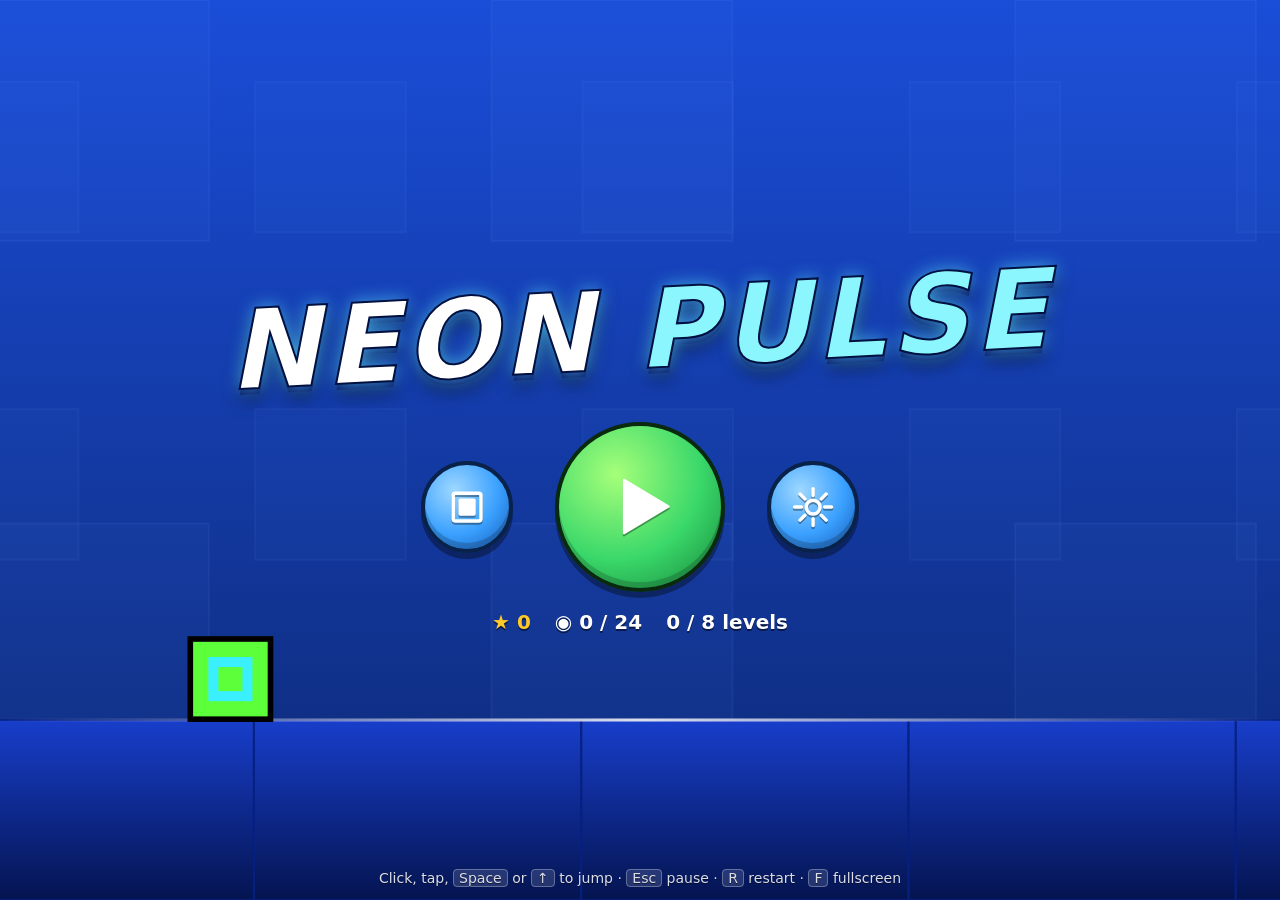
==== web/index.html @ ffe7b052 "Add Neon Pulse: rhythm platformer for browser (JS) and desktop (Python) Browser version in web/ (HTM" ====
<!doctype html>
<html lang="en">
<head>
  <meta charset="utf-8">
  <meta name="viewport" content="width=device-width, initial-scale=1, maximum-scale=1, user-scalable=no">
  <meta name="theme-color" content="#0b1440">
  <title>Neon Pulse</title>
  <link rel="stylesheet" href="css/style.css">
</head>
<body>
  <canvas id="game"></canvas>

  <!-- Main menu -->
  <section id="screen-main" class="screen">
    <h1 class="logo"><span>NEON</span><span>PULSE</span></h1>
    <div class="main-buttons">
      <button class="round-btn small" id="btn-icons" title="Icon kit">
        <svg viewBox="0 0 40 40"><rect x="8" y="8" width="24" height="24" rx="2"/><rect x="14" y="14" width="12" height="12"/></svg>
      </button>
      <button class="round-btn big" id="btn-play" title="Play">
        <svg viewBox="0 0 40 40"><path d="M13 8 L33 20 L13 32 Z"/></svg>
      </button>
      <button class="round-btn small" id="btn-settings" title="Settings">
        <svg viewBox="0 0 40 40"><circle cx="20" cy="20" r="6"/><path d="M20 4v6M20 30v6M4 20h6M30 20h6M8.7 8.7l4.2 4.2M27.1 27.1l4.2 4.2M8.7 31.3l4.2-4.2M27.1 12.9l4.2-4.2"/></svg>
      </button>
    </div>
    <div class="totals" id="totals"></div>
    <p class="hint">Click, tap, <kbd>Space</kbd> or <kbd>&uarr;</kbd> to jump &middot; <kbd>Esc</kbd> pause &middot; <kbd>R</kbd> restart &middot; <kbd>F</kbd> fullscreen</p>
  </section>

  <!-- Level select -->
  <section id="screen-levels" class="screen hidden">
    <button class="back-btn" data-back="main" title="Back">&#10094;</button>
    <div class="level-row">
      <button class="arrow" id="lvl-prev" title="Previous level">&#10094;</button>
      <div class="level-card" id="level-card">
        <div class="card-top">
          <canvas id="face" width="120" height="120"></canvas>
          <div class="card-title">
            <h2 id="lvl-name"></h2>
            <div class="stars" id="lvl-stars"></div>
          </div>
          <div class="coins" id="lvl-coins"></div>
        </div>
        <div class="bar-label">Normal mode</div>
        <div class="bar"><div class="fill" id="lvl-normal"></div><span id="lvl-normal-txt"></span></div>
        <div class="bar-label">Practice mode</div>
        <div class="bar practice"><div class="fill" id="lvl-practice"></div><span id="lvl-practice-txt"></span></div>
        <div class="card-buttons">
          <button class="pill green" id="btn-start">Play</button>
          <button class="pill" id="btn-start-practice">Practice</button>
        </div>
        <div class="card-meta" id="lvl-meta"></div>
      </div>
      <button class="arrow" id="lvl-next" title="Next level">&#10095;</button>
    </div>
    <div class="dots" id="lvl-dots"></div>
  </section>

  <!-- Icon kit -->
  <section id="screen-icons" class="screen hidden">
    <button class="back-btn" data-back="main" title="Back">&#10094;</button>
    <h2 class="screen-title">Icon Kit</h2>
    <div class="icon-layout">
      <canvas id="icon-preview" width="560" height="120"></canvas>
      <div class="kit-section"><h3>Design</h3><div class="grid" id="kit-designs"></div></div>
      <div class="kit-section"><h3>Primary colour</h3><div class="grid colors" id="kit-primary"></div></div>
      <div class="kit-section"><h3>Secondary colour</h3><div class="grid colors" id="kit-secondary"></div></div>
    </div>
  </section>

  <!-- Settings -->
  <section id="screen-settings" class="screen hidden">
    <button class="back-btn" data-back="main" title="Back">&#10094;</button>
    <h2 class="screen-title">Settings</h2>
    <div class="panel">
      <label>Music <input type="range" id="set-music" min="0" max="1" step="0.05"></label>
      <label>Sound effects <input type="range" id="set-sfx" min="0" max="1" step="0.05"></label>
      <label class="check"><input type="checkbox" id="set-percent"> Show percentage</label>
      <label class="check"><input type="checkbox" id="set-auto"> Auto checkpoints in practice</label>
      <label class="check"><input type="checkbox" id="set-trail"> Trail for every form</label>
      <button class="pill red" id="btn-reset">Reset progress</button>
    </div>
  </section>

  <!-- In-game HUD -->
  <div id="hud" class="hidden">
    <button class="hud-btn" id="btn-pause" title="Pause (Esc)">&#10074;&#10074;</button>
    <div id="practice-controls" class="hidden">
      <button class="hud-btn cp" id="btn-cp-add" title="Place checkpoint (Z)">&#9670;+</button>
      <button class="hud-btn cp" id="btn-cp-del" title="Remove checkpoint (X)">&#9670;&minus;</button>
    </div>
    <div id="toast" class="toast hidden"></div>
  </div>

  <!-- Pause -->
  <section id="screen-pause" class="screen overlay hidden">
    <div class="panel pause-panel">
      <h2 id="pause-name"></h2>
      <div class="bar-label">Normal mode</div>
      <div class="bar"><div class="fill" id="pause-normal"></div><span id="pause-normal-txt"></span></div>
      <div class="bar-label">Practice mode</div>
      <div class="bar practice"><div class="fill" id="pause-practice"></div><span id="pause-practice-txt"></span></div>
      <div class="card-buttons">
        <button class="round-btn mid" id="btn-resume" title="Resume"><svg viewBox="0 0 40 40"><path d="M13 8 L33 20 L13 32 Z"/></svg></button>
        <button class="round-btn mid" id="btn-restart" title="Restart (R)"><svg viewBox="0 0 40 40"><path d="M30 20a10 10 0 1 1-3-7.1" fill="none" stroke-width="4"/><path d="M29 6v9h-9z"/></svg></button>
        <button class="round-btn mid" id="btn-toggle-practice" title="Practice mode"><svg viewBox="0 0 40 40"><path d="M20 6 L32 20 L20 34 L8 20 Z"/></svg></button>
        <button class="round-btn mid" id="btn-exit" title="Back to levels"><svg viewBox="0 0 40 40"><path d="M8 10h24M8 20h24M8 30h24" fill="none" stroke-width="4"/></svg></button>
      </div>
      <label>Music <input type="range" id="pause-music" min="0" max="1" step="0.05"></label>
      <label>Sound effects <input type="range" id="pause-sfx" min="0" max="1" step="0.05"></label>
    </div>
  </section>

  <!-- Level complete -->
  <section id="screen-complete" class="screen overlay hidden">
    <div class="panel complete-panel">
      <h2 class="complete-title" id="complete-title">Level Complete!</h2>
      <div class="complete-stats" id="complete-stats"></div>
      <div class="coins big" id="complete-coins"></div>
      <div class="complete-reward" id="complete-reward"></div>
      <div class="card-buttons">
        <button class="round-btn mid" id="btn-again" title="Play again"><svg viewBox="0 0 40 40"><path d="M30 20a10 10 0 1 1-3-7.1" fill="none" stroke-width="4"/><path d="M29 6v9h-9z"/></svg></button>
        <button class="round-btn mid" id="btn-done" title="Back to levels"><svg viewBox="0 0 40 40"><path d="M8 10h24M8 20h24M8 30h24" fill="none" stroke-width="4"/></svg></button>
      </div>
    </div>
  </section>

  <script src="js/levels.js"></script>
  <script src="js/engine.js"></script>
  <script src="js/audio.js"></script>
  <script src="js/render.js"></script>
  <script src="js/main.js"></script>
</body>
</html>
---- web/css/style.css ----
:root {
  --ink: #ffffff;
  --panel: rgba(8, 12, 40, 0.78);
  --panel-edge: rgba(255, 255, 255, 0.18);
  --green: #3ad86a;
  --green-dark: #1d8a3f;
  --blue: #3aa0ff;
  --red: #ff4a5a;
  --gold: #ffc928;
  --shadow: 0 6px 0 rgba(0, 0, 0, 0.35);
  --font: system-ui, "Segoe UI", Roboto, "Helvetica Neue", Arial, sans-serif;
}

* { box-sizing: border-box; }

html, body {
  margin: 0;
  height: 100%;
  overflow: hidden;
  background: #070b24;
  color: var(--ink);
  font-family: var(--font);
  user-select: none;
  -webkit-user-select: none;
  -webkit-tap-highlight-color: transparent;
  touch-action: none;
}

canvas#game {
  position: fixed;
  inset: 0;
  display: block;
}

.hidden { display: none !important; }

.screen {
  position: fixed;
  inset: 0;
  display: flex;
  flex-direction: column;
  align-items: center;
  justify-content: center;
  gap: 18px;
  padding: 16px;
}

.screen.overlay { background: rgba(0, 0, 0, 0.45); }

.logo {
  margin: 0;
  display: flex;
  gap: 0.35em;
  font-size: clamp(42px, 9vw, 110px);
  font-weight: 900;
  letter-spacing: 0.04em;
  font-style: italic;
  text-shadow: 0 0 18px rgba(80, 200, 255, 0.85), 0 6px 0 #0a1a66, 0 10px 18px rgba(0, 0, 0, 0.6);
  -webkit-text-stroke: 2px #001040;
  transform: rotate(-3deg);
}
.logo span:last-child { color: #8cf6ff; }

.main-buttons {
  display: flex;
  align-items: center;
  gap: clamp(16px, 4vw, 42px);
  margin-top: 10px;
}

button { font-family: var(--font); cursor: pointer; }

.round-btn {
  display: grid;
  place-items: center;
  border-radius: 50%;
  border: 4px solid #0a2a10;
  background: radial-gradient(circle at 35% 30%, #a6ff7a, #3ad86a 55%, #17853a);
  box-shadow: var(--shadow), inset 0 -6px 0 rgba(0, 0, 0, 0.18);
  transition: transform 0.08s ease;
  padding: 0;
}
.round-btn:hover { transform: scale(1.06); }
.round-btn:active { transform: scale(0.94); }
.round-btn svg { width: 55%; height: 55%; fill: #fff; stroke: #fff; stroke-linecap: round; stroke-linejoin: round; filter: drop-shadow(0 2px 0 rgba(0, 0, 0, 0.35)); }
.round-btn.big { width: clamp(110px, 18vw, 170px); height: clamp(110px, 18vw, 170px); }
.round-btn.small { width: clamp(64px, 10vw, 92px); height: clamp(64px, 10vw, 92px); background: radial-gradient(circle at 35% 30%, #9fd8ff, #3aa0ff 55%, #1559b5); border-color: #08224a; }
.round-btn.small svg { stroke-width: 3; fill: none; }
.round-btn.small svg rect:last-child { fill: #fff; }
.round-btn.mid { width: 72px; height: 72px; }
.round-btn.mid svg { stroke-width: 0; }
.round-btn.mid svg path[fill="none"] { stroke-width: 4; }

.totals {
  display: flex;
  gap: 24px;
  font-weight: 800;
  font-size: 20px;
  text-shadow: 0 2px 0 rgba(0, 0, 0, 0.5);
}
.totals .star { color: var(--gold); }

.hint {
  position: absolute;
  bottom: 14px;
  margin: 0;
  opacity: 0.85;
  font-size: 14px;
  text-align: center;
  padding: 0 16px;
  text-shadow: 0 1px 0 rgba(0, 0, 0, 0.6);
}
kbd {
  background: rgba(255, 255, 255, 0.15);
  border: 1px solid rgba(255, 255, 255, 0.35);
  border-radius: 4px;
  padding: 0 5px;
  font-family: var(--font);
}

.back-btn {
  position: absolute;
  top: 16px;
  left: 16px;
  width: 56px;
  height: 56px;
  border-radius: 12px;
  border: 3px solid #0a2a10;
  background: var(--green);
  color: #fff;
  font-size: 26px;
  font-weight: 900;
  box-shadow: var(--shadow);
}

.screen-title {
  margin: 0;
  font-size: 40px;
  font-weight: 900;
  text-shadow: 0 4px 0 rgba(0, 0, 0, 0.4);
}

/* Level select */
.level-row {
  display: flex;
  align-items: center;
  gap: 16px;
  width: 100%;
  max-width: 820px;
  justify-content: center;
}
.arrow {
  flex: none;
  width: 56px;
  height: 90px;
  border: none;
  background: transparent;
  color: #fff;
  font-size: 56px;
  font-weight: 900;
  text-shadow: 0 4px 0 rgba(0, 0, 0, 0.45);
}
.arrow:hover { transform: scale(1.1); }

.level-card {
  flex: 1;
  max-width: 640px;
  min-width: 0;
  background: var(--panel);
  border: 3px solid var(--panel-edge);
  border-radius: 22px;
  padding: 20px 22px;
  box-shadow: 0 10px 30px rgba(0, 0, 0, 0.5);
  backdrop-filter: blur(4px);
}
.card-top { display: flex; align-items: center; gap: 16px; margin-bottom: 14px; }
#face { width: 84px; height: 84px; flex: none; }
.card-title { flex: 1; min-width: 0; }
.card-title h2 { margin: 0; font-size: clamp(24px, 4vw, 38px); font-weight: 900; white-space: nowrap; overflow: hidden; text-overflow: ellipsis; text-shadow: 0 3px 0 rgba(0, 0, 0, 0.5); }
.stars { font-weight: 800; font-size: 18px; color: var(--gold); }
.stars .diff { color: #fff; opacity: 0.85; margin-right: 10px; }
.coins { display: flex; gap: 6px; }
.coins i {
  width: 28px;
  height: 28px;
  border-radius: 50%;
  background: rgba(255, 255, 255, 0.1);
  border: 3px dashed rgba(255, 255, 255, 0.35);
}
.coins i.got { background: radial-gradient(circle at 35% 30%, #fff3b0, var(--gold) 60%, #b07a00); border: 3px solid #7a5200; }
.coins.big i { width: 40px; height: 40px; }

.bar-label { font-size: 13px; font-weight: 700; opacity: 0.8; margin: 8px 0 4px; }
.bar {
  position: relative;
  height: 24px;
  border-radius: 12px;
  background: rgba(0, 0, 0, 0.45);
  border: 2px solid rgba(255, 255, 255, 0.6);
  overflow: hidden;
}
.bar .fill { height: 100%; background: linear-gradient(90deg, #3a8cff, #7ae0ff); }
.bar.practice .fill { background: linear-gradient(90deg, #2fd06a, #b6ffcf); }
.bar span { position: absolute; inset: 0; display: grid; place-items: center; font-weight: 900; font-size: 14px; text-shadow: 0 1px 2px #000; }

.card-buttons { display: flex; gap: 14px; justify-content: center; margin-top: 18px; flex-wrap: wrap; }
.pill {
  min-width: 140px;
  padding: 12px 26px;
  border-radius: 999px;
  border: 3px solid #08224a;
  background: var(--blue);
  color: #fff;
  font-weight: 900;
  font-size: 20px;
  box-shadow: var(--shadow);
}
.pill.green { background: var(--green); border-color: #0a2a10; }
.pill.red { background: var(--red); border-color: #4a0a10; margin-top: 10px; }
.pill:active { transform: translateY(3px); box-shadow: 0 3px 0 rgba(0, 0, 0, 0.35); }
.card-meta { margin-top: 12px; text-align: center; font-size: 14px; opacity: 0.75; }

.dots { display: flex; gap: 8px; }
.dots i { width: 12px; height: 12px; border-radius: 50%; background: rgba(255, 255, 255, 0.3); }
.dots i.on { background: #fff; }

/* Icon kit */
.icon-layout {
  width: 100%;
  max-width: 640px;
  background: var(--panel);
  border: 3px solid var(--panel-edge);
  border-radius: 22px;
  padding: 16px;
  max-height: calc(100vh - 140px);
  overflow-y: auto;
}
#icon-preview { width: 100%; height: auto; display: block; background: rgba(0, 0, 0, 0.35); border-radius: 12px; }
.kit-section h3 { margin: 14px 0 8px; font-size: 16px; opacity: 0.85; }
.grid { display: flex; flex-wrap: wrap; gap: 8px; }
.grid button {
  width: 52px;
  height: 52px;
  border-radius: 10px;
  border: 3px solid transparent;
  background: rgba(0, 0, 0, 0.35);
  padding: 4px;
}
.grid button canvas { width: 100%; height: 100%; display: block; }
.grid button.sel { border-color: #fff; box-shadow: 0 0 0 3px rgba(255, 255, 255, 0.25); }
.grid.colors button { width: 40px; height: 40px; }

/* Settings + pause */
.panel {
  background: var(--panel);
  border: 3px solid var(--panel-edge);
  border-radius: 22px;
  padding: 20px 24px;
  width: 100%;
  max-width: 460px;
  display: flex;
  flex-direction: column;
  gap: 12px;
  box-shadow: 0 10px 30px rgba(0, 0, 0, 0.5);
}
.panel label { display: flex; align-items: center; justify-content: space-between; gap: 12px; font-weight: 700; }
.panel label.check { justify-content: flex-start; }
.panel input[type="range"] { flex: 1; max-width: 220px; accent-color: var(--green); }
.panel input[type="checkbox"] { width: 22px; height: 22px; accent-color: var(--green); }
.pause-panel h2 { margin: 0; text-align: center; font-size: 30px; font-weight: 900; }
.pause-panel .card-buttons { margin: 8px 0; }
#btn-toggle-practice.on { background: radial-gradient(circle at 35% 30%, #fff2a0, #ffc928 55%, #b07a00); }

/* HUD */
#hud { position: fixed; inset: 0; pointer-events: none; }
.hud-btn {
  pointer-events: auto;
  position: absolute;
  width: 48px;
  height: 48px;
  border-radius: 10px;
  border: 2px solid rgba(255, 255, 255, 0.6);
  background: rgba(0, 0, 0, 0.35);
  color: #fff;
  font-weight: 900;
  font-size: 16px;
}
#btn-pause { top: 10px; right: 12px; }
#practice-controls .cp { bottom: 16px; width: 64px; height: 64px; font-size: 22px; color: #6dff9c; }
#btn-cp-add { left: 16px; }
#btn-cp-del { left: 92px; }
.toast {
  position: absolute;
  top: 46px;
  left: 50%;
  transform: translateX(-50%);
  padding: 8px 18px;
  border-radius: 999px;
  background: rgba(0, 0, 0, 0.55);
  font-weight: 800;
}

/* Complete */
.complete-panel { align-items: center; max-width: 520px; }
.complete-title {
  margin: 0;
  font-size: clamp(30px, 6vw, 48px);
  font-weight: 900;
  font-style: italic;
  color: #ffe56a;
  text-shadow: 0 0 14px rgba(255, 220, 80, 0.7), 0 4px 0 #6a4a00;
}
.complete-stats { display: grid; grid-template-columns: auto auto; gap: 4px 24px; font-weight: 800; font-size: 18px; }
.complete-stats span:nth-child(odd) { opacity: 0.75; }
.complete-reward { font-weight: 900; font-size: 22px; color: var(--gold); min-height: 1em; }

@media (max-width: 600px) {
  .arrow { width: 32px; font-size: 40px; }
  .level-row { gap: 4px; }
  .level-card { padding: 14px; }
  #face { width: 60px; height: 60px; }
  .coins i { width: 20px; height: 20px; }
  .pill { min-width: 110px; font-size: 17px; padding: 10px 18px; }
  .hint { font-size: 12px; }
}
@media (max-height: 480px) {
  .screen { gap: 8px; }
  .logo { font-size: 44px; }
  .round-btn.big { width: 90px; height: 90px; }
  .round-btn.small { width: 56px; height: 56px; }
  .hint { display: none; }
}
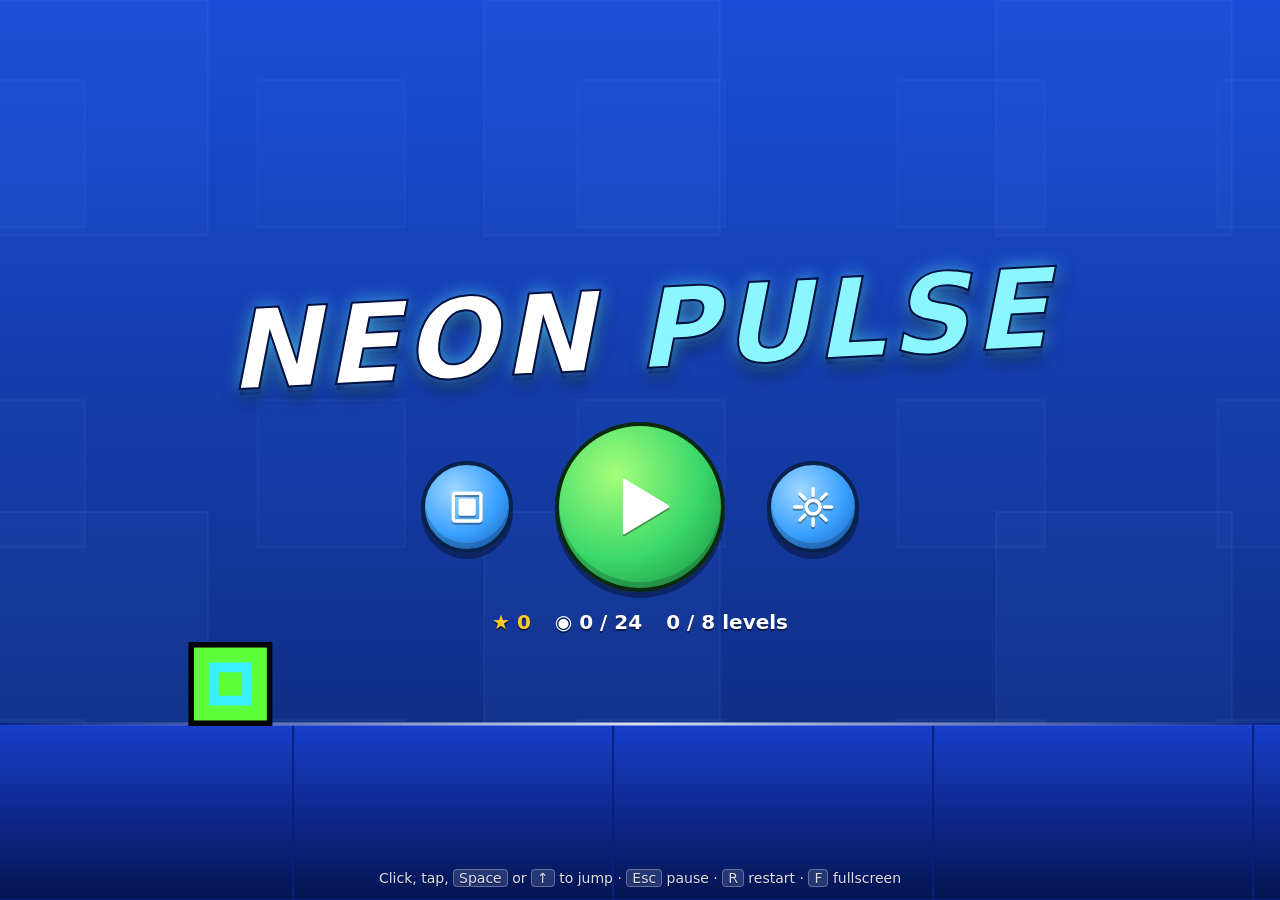
==== commit beea4316: "Make every level provably fair and use every feature - Level builder grows levels pattern by pattern" ====
--- a/web/index.html
+++ b/web/index.html
@@ -91,6 +91,7 @@
       <button class="hud-btn cp" id="btn-cp-del" title="Remove checkpoint (X)">&#9670;&minus;</button>
     </div>
     <div id="toast" class="toast hidden"></div>
+    <div id="rotate-hint">Turn your device sideways for a bigger view</div>
   </div>
 
   <!-- Pause -->
--- a/web/css/style.css
+++ b/web/css/style.css
@@ -314,7 +314,25 @@
 .complete-stats span:nth-child(odd) { opacity: 0.75; }
 .complete-reward { font-weight: 900; font-size: 22px; color: var(--gold); min-height: 1em; }
 
+#rotate-hint { display: none; }
+@media (orientation: portrait) and (max-width: 700px) {
+  #rotate-hint {
+    display: block;
+    position: absolute;
+    top: 46%;
+    left: 16px;
+    right: 16px;
+    text-align: center;
+    font-weight: 800;
+    opacity: 0.85;
+    text-shadow: 0 2px 0 rgba(0, 0, 0, 0.5);
+  }
+}
+
 @media (max-width: 600px) {
+  .card-top { flex-wrap: wrap; }
+  .card-top .coins { order: 3; width: 100%; justify-content: center; }
+  .card-title h2 { white-space: normal; overflow: visible; font-size: 26px; }
   .arrow { width: 32px; font-size: 40px; }
   .level-row { gap: 4px; }
   .level-card { padding: 14px; }
